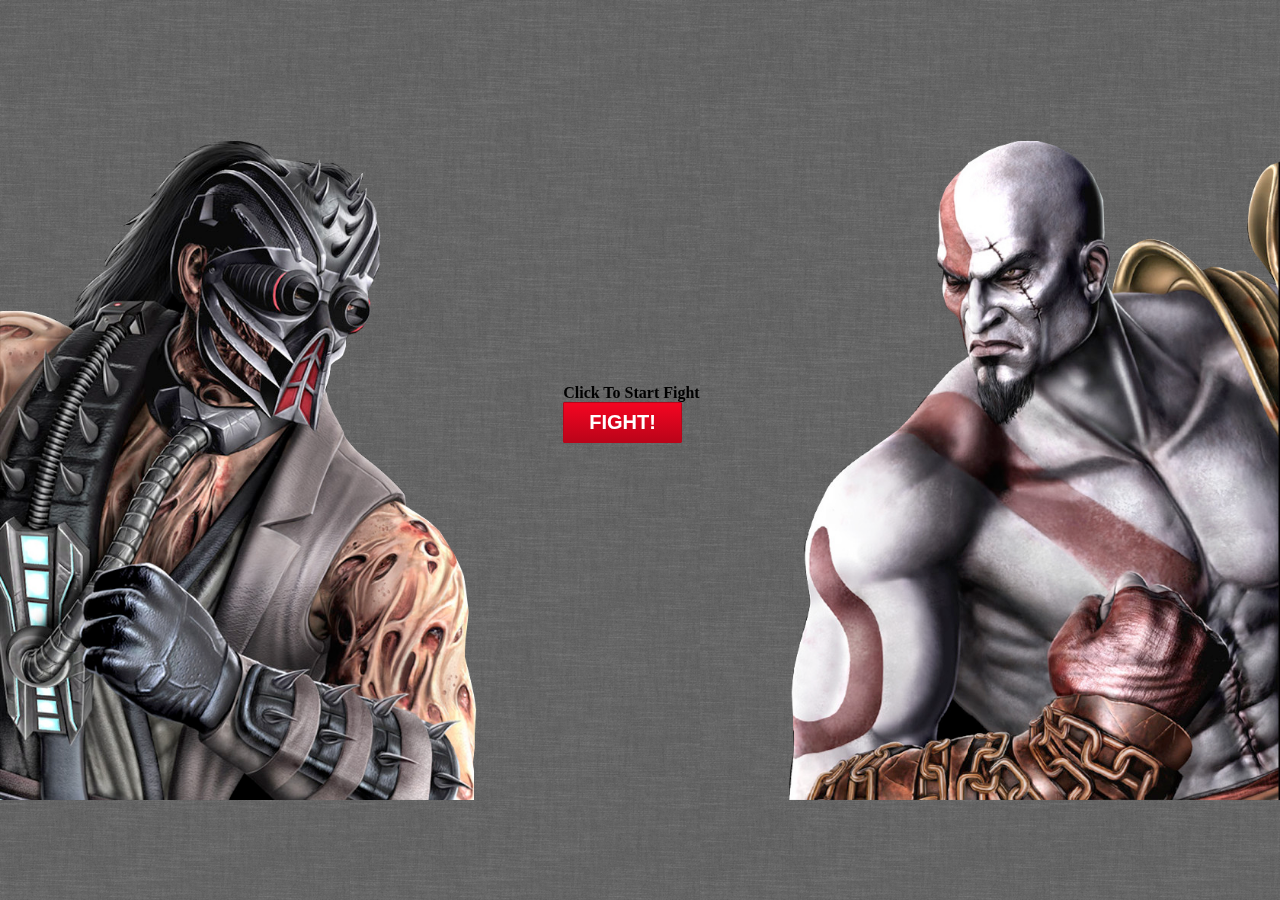
==== W3/goal4_assign_duel3/index.html @ b667d098 "Goal4 assignment W3" ====
<!doctype html>  

<html>
<head>
	<title>Goal4: Assignment - Duel III</title>
	<link rel="stylesheet" href="css/style.css">
</head>

<body>
<div id="scores">
	<div id="kabal">
		<p></p>
	</div>

	<div id="kratos">
		<p></p>
	</div>
	<div class="clear"></div>
</div>

<div id="fight_box">
	<div id="fight_btn">
        <h4 id="round">Click To Start Fight</h4>
		<a href="#" class="buttonblue">FIGHT!</a>
	</div>
	<div id="fight_bg">
		<img src="images/fight_bg.png">
	</div>
</div>
    <script type="text/javascript" src="js/main.js"></script>
</body>
</html>
---- W3/goal4_assign_duel3/css/style.css ----
* {
	margin:0; padding:0;
}

body{
	background: url('../images/grey_wash_wall.png') repeat;
}

#scores{
	background: #fff;
	width: 100%;
	height: 100%;
}

#kabal{
	margin: 0px 0px 0px 15%;
	float:left;
}

#kratos{
	margin: 0px 0px 0px 40%;
	float:left;
}

#kabal p{
	font-family: arial;
	font-size:  25px;
}

#kratos p{
	font-family: arial;
	font-size:  25px;
}

#fight_btn{
	position: absolute;
	z-index: 25;
	margin: 30% 44%;
}

#fight_bg{
	position: fixed;
	z-index: 10;
	-webkit-background-size: cover; /*for webKit*/
    -moz-background-size: cover; /*Mozilla*/
    -o-background-size: cover; /*opera*/
    background-size: cover; /*generic*/
}

#fight_bg img{
	height: 100%;
	width: 100%;
}

.heading{
	color: #1c80b3; 
	font-family: Arial, Helvetica, sans-serif; 
	font-size: 21px;
}

.buttonblue {
	-moz-box-shadow:inset 0px 1px 0px 0px #F20521;
	-webkit-box-shadow:inset 0px 1px 0px 0px #F20521;
	box-shadow:inset 0px 1px 0px 0px #F20521;
	background:-webkit-gradient( linear, left top, left bottom, color-stop(0.05, #F20521), color-stop(1, #BA0419) );
	background:-moz-linear-gradient( center top, #F20521 5%, #BA0419 100% );
	filter:progid:DXImageTransform.Microsoft.gradient(startColorstr='#40a3d7', endColorstr='#1b7fb3');
	background-color:#1b7fb3;
	-moz-border-radius:1px;
	-webkit-border-radius:1px;
	border-radius:1px;
	border:1px solid #BA0419;
	display:inline-block;
	color:#ffffff !important;
	font-family:'Open Sans',arial;
	font-size:20px;
	font-weight:bold;
	padding:8px 25px;
	text-decoration:none;
}

.buttonblue:hover {
	background:-webkit-gradient( linear, left top, left bottom, color-stop(0.05, #BA0419), color-stop(1, #F20521) );
	background:-moz-linear-gradient( center top, #BA0419 5%, #F20521 100% );
	filter:progid:DXImageTransform.Microsoft.gradient(startColorstr='#1b7fb3', endColorstr='#40a3d7');
	background-color:#BA0419;
	text-decoration:none !important;	
}

.buttonblue:active {
	position:relative;
	top:1px;
}

#round_number input{
	width: 113px;
}

.clear{
	clear: both;
}
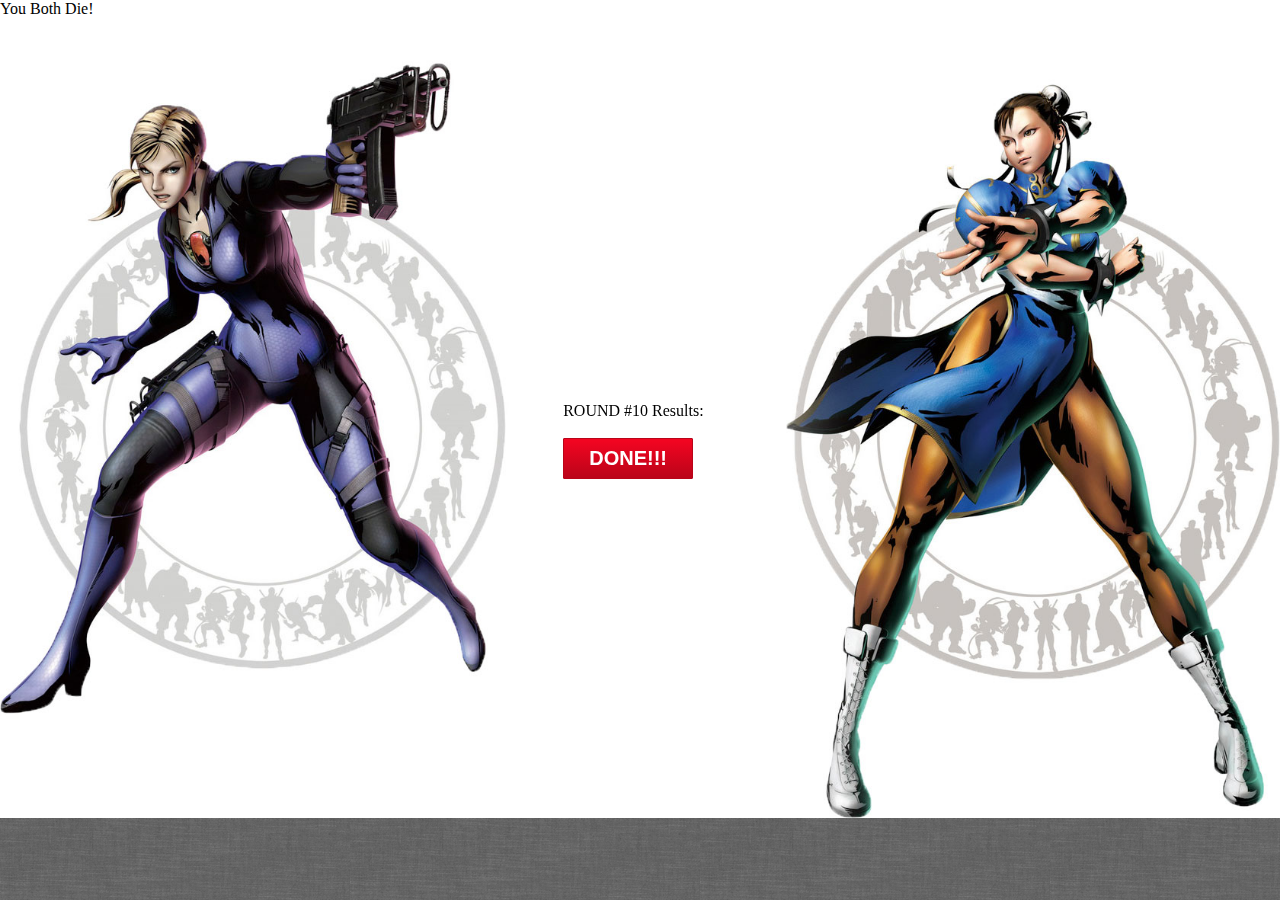
==== commit 31c28969: "goal 4 assignment W3" ====
--- a/W3/goal4_assign_duel3/index.html
+++ b/W3/goal4_assign_duel3/index.html
@@ -1,32 +1,36 @@
 <!doctype html>  
 
-<html>
 <head>
-	<title>Goal4: Assignment - Duel III</title>
+
+	<title>Fight App</title>
+
 	<link rel="stylesheet" href="css/style.css">
+
 </head>
 
 <body>
 <div id="scores">
-	<div id="kabal">
-		<p></p>
+	<div id="Jill">
+		<p>100</p>
 	</div>
 
-	<div id="kratos">
-		<p></p>
+	<div id="Chun-Li">
+		<p>100</p>
 	</div>
 	<div class="clear"></div>
 </div>
+<div id="fight_box">
 
-<div id="fight_box">
 	<div id="fight_btn">
-        <h4 id="round">Click To Start Fight</h4>
+		<form id="round_number">
+		  <input value="Round 1 - Tied"></input>
+		</form><br>
 		<a href="#" class="buttonblue">FIGHT!</a>
 	</div>
 	<div id="fight_bg">
 		<img src="images/fight_bg.png">
 	</div>
 </div>
-    <script type="text/javascript" src="js/main.js"></script>
+	<script type="text/javascript" src="js/main.js"></script>
 </body>
 </html>
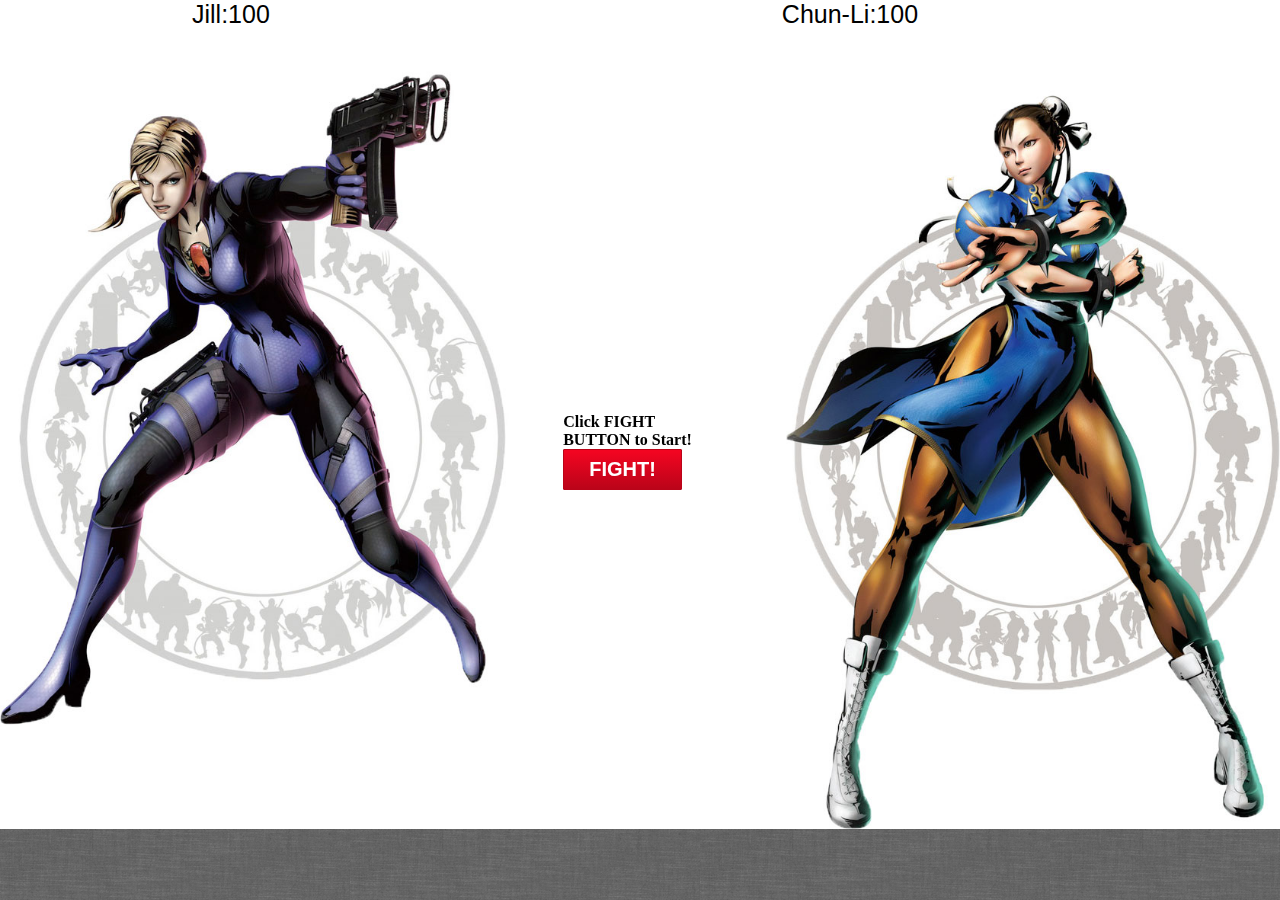
==== commit 282533bc: "Week #3 :: { Homework } - THE DUEL #3 (90m)" ====
--- a/W3/goal4_assign_duel3/index.html
+++ b/W3/goal4_assign_duel3/index.html
@@ -20,11 +20,8 @@
 	<div class="clear"></div>
 </div>
 <div id="fight_box">
-
 	<div id="fight_btn">
-		<form id="round_number">
-		  <input value="Round 1 - Tied"></input>
-		</form><br>
+        <h4 id="round">Click To Start Fight</h4>
 		<a href="#" class="buttonblue">FIGHT!</a>
 	</div>
 	<div id="fight_bg">
--- a/W3/goal4_assign_duel3/css/style.css
+++ b/W3/goal4_assign_duel3/css/style.css
@@ -12,22 +12,22 @@
 	height: 100%;
 }
 
-#kabal{
+#Jill{
 	margin: 0px 0px 0px 15%;
 	float:left;
 }
 
-#kratos{
+#Chun-Li{
 	margin: 0px 0px 0px 40%;
 	float:left;
 }
 
-#kabal p{
+#Jill p{
 	font-family: arial;
 	font-size:  25px;
 }
 
-#kratos p{
+#Chun-Li p{
 	font-family: arial;
 	font-size:  25px;
 }
